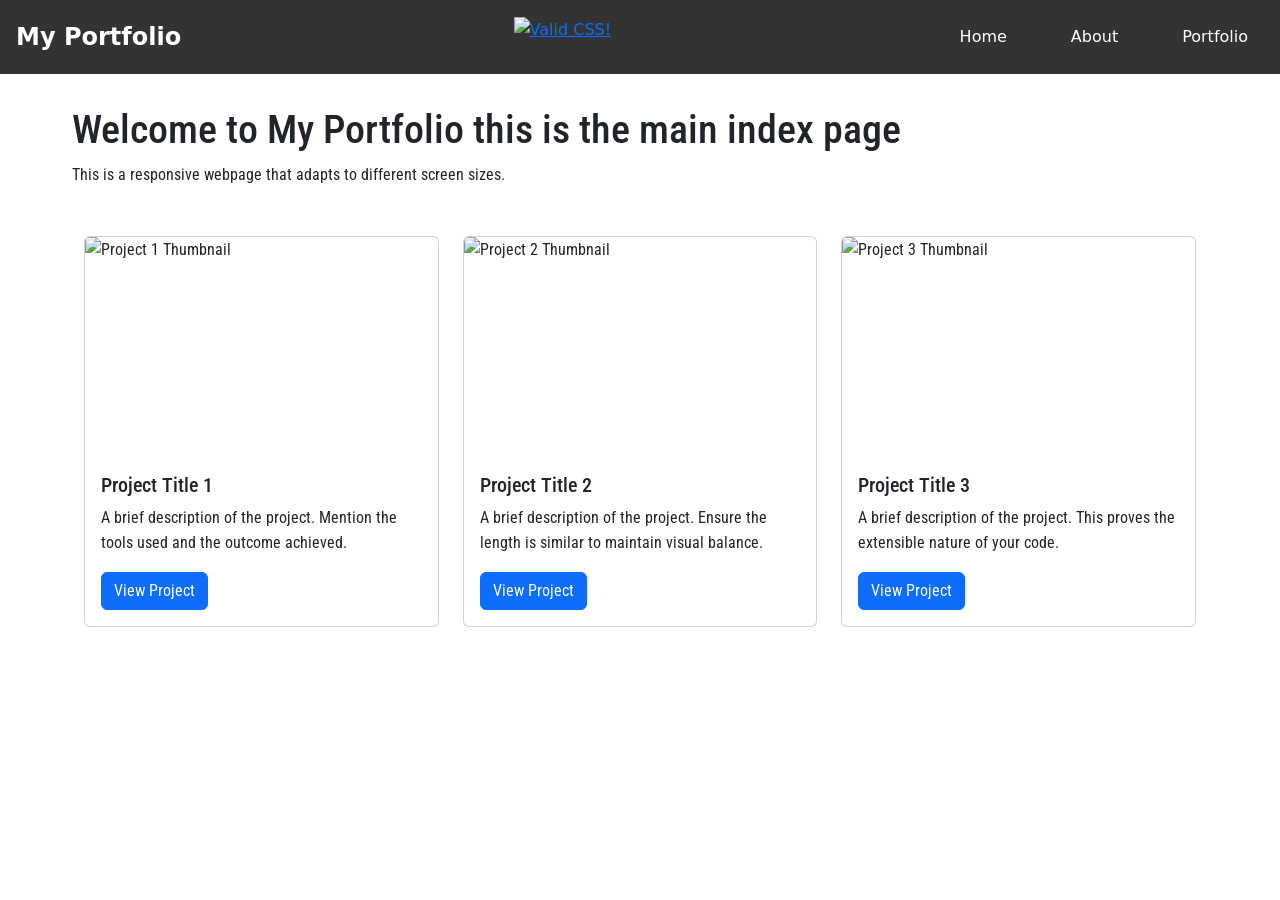
==== index.html @ 8ff5672f "changes to random image generator for cards" ====
<!DOCTYPE html>
<html lang="en">
<head>
    <meta charset="UTF-8">
    <meta name="viewport" content="width=device-width, initial-scale=1.0">
    <title>Portfolio</title>  
    <link href="https://cdn.jsdelivr.net/npm/bootstrap@5.3.3/dist/css/bootstrap.min.css" rel="stylesheet" integrity="sha384-QWTKZyjpPEjISv5WaRU9OFeRpok6YctnYmDr5pNlyT2bRjXh0JMhjY6hW+ALEwIH" crossorigin="anonymous">
    <link rel="stylesheet" href="css/header.css">  
    <link rel="preconnect" href="https://fonts.googleapis.com">
    <link rel="preconnect" href="https://fonts.gstatic.com" crossorigin>
    <link href="https://fonts.googleapis.com/css2?family=Roboto+Condensed:ital,wght@0,100..900;1,100..900&display=swap" rel="stylesheet">
    <link rel="stylesheet" href="css/main.css">
</head>
<body>
    <header>
        <div class="logo">My Portfolio</div>
        <p>
            <a href="https://jigsaw.w3.org/css-validator/check/referer">
                <img style="border:0;width:88px;height:31px"
                    src="https://jigsaw.w3.org/css-validator/images/vcss-blue"
                    alt="Valid CSS!" />
            </a>
        </p>
        <button class="menu-toggle" id="menuToggle">☰</button>
        <nav id="navMenu">
            <a href="index.html">Home</a>
            <a href="about.html">About</a>
            <a href="portfolio.html">Portfolio</a>
        </nav>
    </header>

    <main>
        <h1>Welcome to My Portfolio this is the main index page</h1>
        <p>This is a responsive webpage that adapts to different screen sizes.</p>

        

        <div class="container mt-5"> <div class="row">
    
            <div class="col-md-4 mb-4"> <div class="card h-100"> <img src="https://picsum.photos/300/200?random=1" class="card-img-top" alt="Project 1 Thumbnail">
                <div class="card-body">
                <h5 class="card-title">Project Title 1</h5>
                <p class="card-text">A brief description of the project. Mention the tools used and the outcome achieved.</p>
                <a href="#" class="btn btn-primary">View Project</a>
                </div>
            </div>
            </div>

            <div class="col-md-4 mb-4">
            <div class="card h-100">
                <img src="https://picsum.photos/300/200?random=2" class="card-img-top" alt="Project 2 Thumbnail">
                <div class="card-body">
                <h5 class="card-title">Project Title 2</h5>
                <p class="card-text">A brief description of the project. Ensure the length is similar to maintain visual balance.</p>
                <a href="#" class="btn btn-primary">View Project</a>
                </div>
            </div>
            </div>

            <div class="col-md-4 mb-4">
            <div class="card h-100">
                <img src="https://picsum.photos/300/200?random=3" class="card-img-top" alt="Project 3 Thumbnail">
                <div class="card-body">
                <h5 class="card-title">Project Title 3</h5>
                <p class="card-text">A brief description of the project. This proves the extensible nature of your code.</p>
                <a href="#" class="btn btn-primary">View Project</a>
                </div>
            </div>
            </div>

  </div>
</div>
    </main>

    <script>
        const menuToggle = document.getElementById('menuToggle');
        const navMenu = document.getElementById('navMenu');

        menuToggle.addEventListener('click', () => {
            navMenu.classList.toggle('active');
        });

        navMenu.querySelectorAll('a').forEach(link => {
            link.addEventListener('click', () => {
                navMenu.classList.remove('active');
            });
        });
    </script>
    <script src="https://cdn.jsdelivr.net/npm/bootstrap@5.3.3/dist/js/bootstrap.bundle.min.js" integrity="sha384-YvpcrYf0tY3lHB60NNkmXc5s9fDVZLESaAA55NDzOxhy9GkcIdslK1eN7N6jIeHz" crossorigin="anonymous"></script>
</body>
</html>
---- css/header.css ----
* {
    margin: 0;
    padding: 0;
    box-sizing: border-box;
}

body {
font-family: Arial, sans-serif;
line-height: 1.6;
}

header {
background-color: #333;
padding: 1rem;
display: flex;
justify-content: space-between;
align-items: center;
}

header {
    position: relative;
}

.logo {
color: white;
font-size: 1.5rem;
font-weight: bold;
}

nav {
display: flex;
gap: 2rem;
}

nav a {
color: white;
text-decoration: none;
padding: 0.5rem 1rem;
transition: background-color 0.3s;
}

nav a:hover {
background-color: #555;
border-radius: 4px;
}

.menu-toggle {
display: none;
background: none;
border: none;
color: white;
font-size: 1.5rem;
cursor: pointer;
}

main {
padding: 2rem;
max-width: 1200px;
margin: 0 auto;
}

@media (max-width: 768px) {
nav {
    display: none;
    flex-direction: column;
    gap: 0;
    position: absolute;
    top: 100%; 
    right: 0;
    left: 0;
    background-color: #333;
    width: 100%;
    z-index: 1000;
}

nav.active {
display: flex;
}

nav a {
padding: 1rem;
border-bottom: 1px solid #555;
}

.menu-toggle {
display: block;
}


}
---- css/main.css ----
body {
    font-family: 'Roboto Condensed', sans-serif;
}

header, .logo, #navMenu {
    font-family: system-ui, -apple-system, "Segoe UI", Roboto, "Helvetica Neue", Arial, sans-serif;
}

.card-img-top {
    height: 220px;
    object-fit: cover;
    object-position: center;
}

.card {
    transition: transform 0.2s;
}

.card:hover {
    transform: translateY(-5px);
    box-shadow: 0 4px 15px rgba(0,0,0,0.1);
}
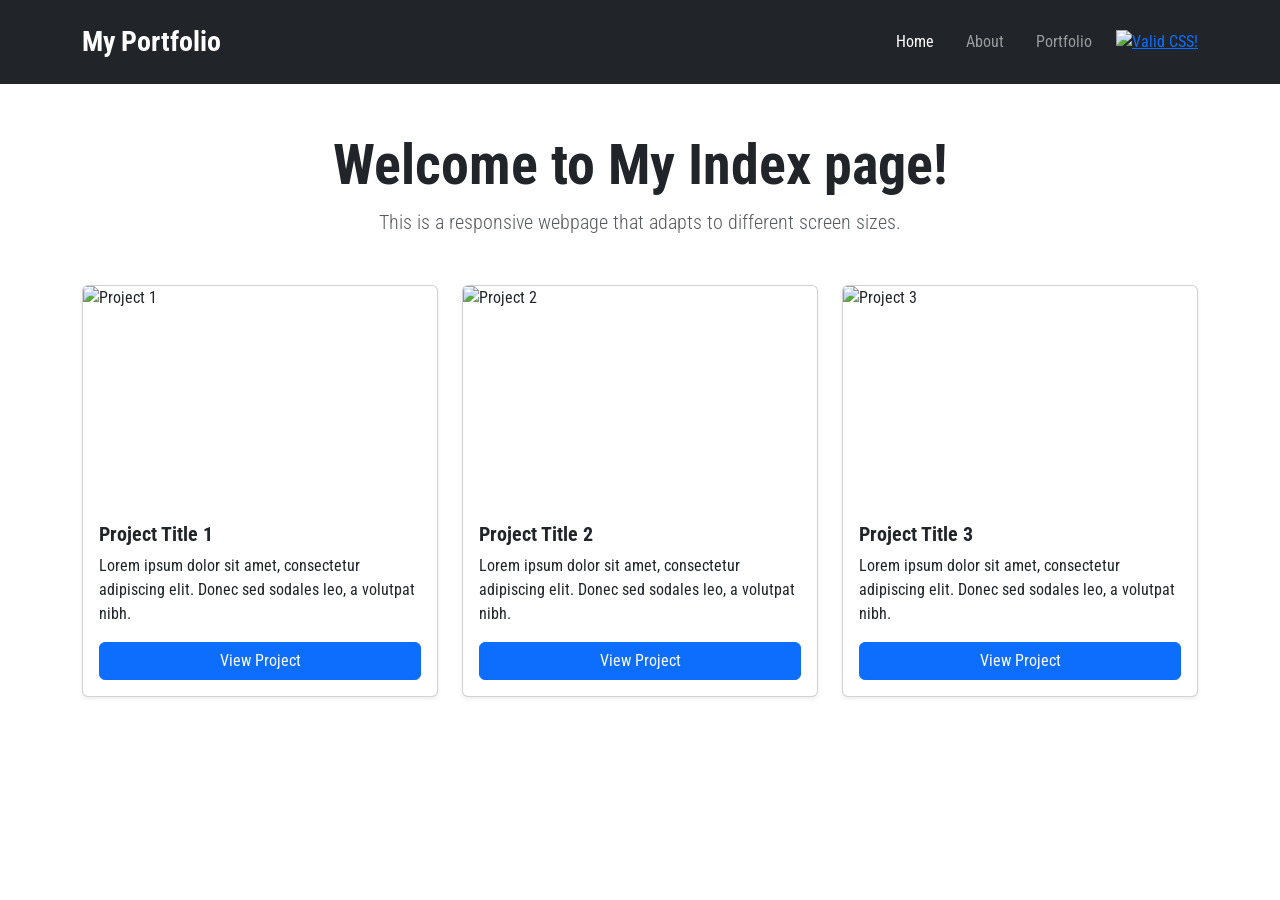
==== commit c58e8b4d: "added boostrap nav bar, removed use of header.css, added more content to the project cards, added a " ====
--- a/index.html
+++ b/index.html
@@ -5,87 +5,91 @@
     <meta name="viewport" content="width=device-width, initial-scale=1.0">
     <title>Portfolio</title>  
     <link href="https://cdn.jsdelivr.net/npm/bootstrap@5.3.3/dist/css/bootstrap.min.css" rel="stylesheet" integrity="sha384-QWTKZyjpPEjISv5WaRU9OFeRpok6YctnYmDr5pNlyT2bRjXh0JMhjY6hW+ALEwIH" crossorigin="anonymous">
-    <link rel="stylesheet" href="css/header.css">  
     <link rel="preconnect" href="https://fonts.googleapis.com">
     <link rel="preconnect" href="https://fonts.gstatic.com" crossorigin>
     <link href="https://fonts.googleapis.com/css2?family=Roboto+Condensed:ital,wght@0,100..900;1,100..900&display=swap" rel="stylesheet">
     <link rel="stylesheet" href="css/main.css">
 </head>
 <body>
-    <header>
-        <div class="logo">My Portfolio</div>
-        <p>
-            <a href="https://jigsaw.w3.org/css-validator/check/referer">
-                <img style="border:0;width:88px;height:31px"
-                    src="https://jigsaw.w3.org/css-validator/images/vcss-blue"
-                    alt="Valid CSS!" />
-            </a>
-        </p>
-        <button class="menu-toggle" id="menuToggle">☰</button>
-        <nav id="navMenu">
-            <a href="index.html">Home</a>
-            <a href="about.html">About</a>
-            <a href="portfolio.html">Portfolio</a>
-        </nav>
-    </header>
+    
+    <nav class="navbar navbar-expand-md navbar-dark bg-dark p-3">
+        <div class="container">
+            
+            <a class="navbar-brand fw-bold fs-3" href="#">My Portfolio</a>
 
-    <main>
-        <h1>Welcome to My Portfolio this is the main index page</h1>
-        <p>This is a responsive webpage that adapts to different screen sizes.</p>
+            <button class="navbar-toggler" type="button" data-bs-toggle="collapse" data-bs-target="#navbarNav" aria-controls="navbarNav" aria-expanded="false" aria-label="Toggle navigation">
+                <span class="navbar-toggler-icon"></span>
+            </button>
 
-        
+            <div class="collapse navbar-collapse" id="navbarNav">
+                <ul class="navbar-nav ms-auto align-items-center gap-3">
+                    
+                    <li class="nav-item">
+                        <a class="nav-link active" aria-current="page" href="index.html">Home</a>
+                    </li>
+                    <li class="nav-item">
+                        <a class="nav-link" href="about.html">About</a>
+                    </li>
+                    <li class="nav-item">
+                        <a class="nav-link" href="portfolio.html">Portfolio</a>
+                    </li>
 
-        <div class="container mt-5"> <div class="row">
-    
-            <div class="col-md-4 mb-4"> <div class="card h-100"> <img src="https://picsum.photos/300/200?random=1" class="card-img-top" alt="Project 1 Thumbnail">
-                <div class="card-body">
-                <h5 class="card-title">Project Title 1</h5>
-                <p class="card-text">A brief description of the project. Mention the tools used and the outcome achieved.</p>
-                <a href="#" class="btn btn-primary">View Project</a>
+                    <li class="nav-item">
+                        <a href="https://jigsaw.w3.org/css-validator/check/referer">
+                            <img style="border:0;width:88px;height:31px"
+                                src="https://jigsaw.w3.org/css-validator/images/vcss-blue"
+                                alt="Valid CSS!" />
+                        </a>
+                    </li>
+                </ul>
+            </div>
+        </div>
+    </nav>    
+
+    <main class="py-5">
+        <div class="container text-center mb-5">
+            <h1 class="display-4 fw-bold">Welcome to My Index page!</h1>
+            <p class="lead text-muted">This is a responsive webpage that adapts to different screen sizes.</p>
+        </div>
+
+        <div class="container">
+            <div class="row g-4">
+                <div class="col-md-4">
+                    <div class="card h-100 shadow-sm">
+                        <img src="https://picsum.photos/300/200?random=1" class="card-img-top object-fit-cover" style="height: 220px;" alt="Project 1">
+                        <div class="card-body d-flex flex-column">
+                            <h5 class="card-title fw-bold">Project Title 1</h5>
+                            <p class="card-text">Lorem ipsum dolor sit amet, consectetur adipiscing elit. Donec sed sodales leo, a volutpat nibh.</p>
+                            <a href="#" class="btn btn-primary mt-auto">View Project</a>
+                        </div>
+                    </div>
+                </div>
+
+                <div class="col-md-4">
+                    <div class="card h-100 shadow-sm">
+                        <img src="https://picsum.photos/300/200?random=2" class="card-img-top object-fit-cover" style="height: 220px;" alt="Project 2">
+                        <div class="card-body d-flex flex-column">
+                            <h5 class="card-title fw-bold">Project Title 2</h5>
+                            <p class="card-text">Lorem ipsum dolor sit amet, consectetur adipiscing elit. Donec sed sodales leo, a volutpat nibh.</p>
+                            <a href="#" class="btn btn-primary mt-auto">View Project</a>
+                        </div>
+                    </div>
+                </div>
+
+                <div class="col-md-4">
+                    <div class="card h-100 shadow-sm">
+                        <img src="https://picsum.photos/300/200?random=3" class="card-img-top object-fit-cover" style="height: 220px;" alt="Project 3">
+                        <div class="card-body d-flex flex-column">
+                            <h5 class="card-title fw-bold">Project Title 3</h5>
+                            <p class="card-text">Lorem ipsum dolor sit amet, consectetur adipiscing elit. Donec sed sodales leo, a volutpat nibh.</p>
+                            <a href="#" class="btn btn-primary mt-auto">View Project</a>
+                        </div>
+                    </div>
                 </div>
             </div>
-            </div>
-
-            <div class="col-md-4 mb-4">
-            <div class="card h-100">
-                <img src="https://picsum.photos/300/200?random=2" class="card-img-top" alt="Project 2 Thumbnail">
-                <div class="card-body">
-                <h5 class="card-title">Project Title 2</h5>
-                <p class="card-text">A brief description of the project. Ensure the length is similar to maintain visual balance.</p>
-                <a href="#" class="btn btn-primary">View Project</a>
-                </div>
-            </div>
-            </div>
-
-            <div class="col-md-4 mb-4">
-            <div class="card h-100">
-                <img src="https://picsum.photos/300/200?random=3" class="card-img-top" alt="Project 3 Thumbnail">
-                <div class="card-body">
-                <h5 class="card-title">Project Title 3</h5>
-                <p class="card-text">A brief description of the project. This proves the extensible nature of your code.</p>
-                <a href="#" class="btn btn-primary">View Project</a>
-                </div>
-            </div>
-            </div>
-
-  </div>
-</div>
+        </div>
     </main>
-
-    <script>
-        const menuToggle = document.getElementById('menuToggle');
-        const navMenu = document.getElementById('navMenu');
-
-        menuToggle.addEventListener('click', () => {
-            navMenu.classList.toggle('active');
-        });
-
-        navMenu.querySelectorAll('a').forEach(link => {
-            link.addEventListener('click', () => {
-                navMenu.classList.remove('active');
-            });
-        });
-    </script>
+    
     <script src="https://cdn.jsdelivr.net/npm/bootstrap@5.3.3/dist/js/bootstrap.bundle.min.js" integrity="sha384-YvpcrYf0tY3lHB60NNkmXc5s9fDVZLESaAA55NDzOxhy9GkcIdslK1eN7N6jIeHz" crossorigin="anonymous"></script>
 </body>
 </html>
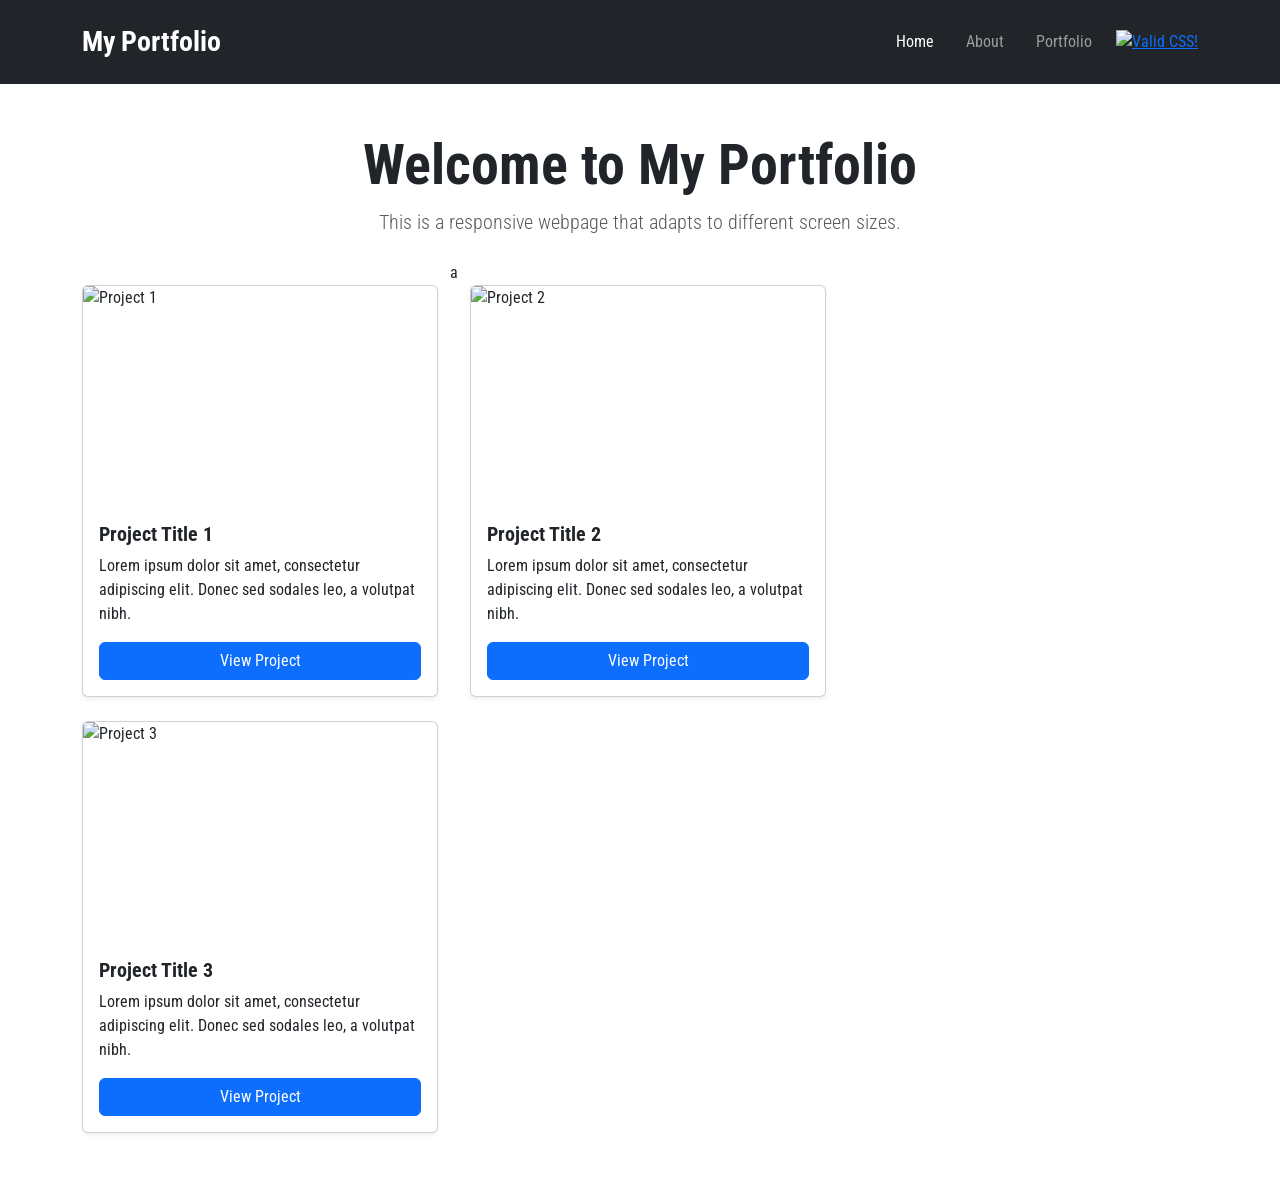
==== commit db74ef9a: "removed / from w3c badge image, changed h5 to h2 in all html files, added h5 to to card class title" ====
--- a/index.html
+++ b/index.html
@@ -38,7 +38,7 @@
                         <a href="https://jigsaw.w3.org/css-validator/check/referer">
                             <img style="border:0;width:88px;height:31px"
                                 src="https://jigsaw.w3.org/css-validator/images/vcss-blue"
-                                alt="Valid CSS!" />
+                                alt="Valid CSS!">
                         </a>
                     </li>
                 </ul>
@@ -48,7 +48,7 @@
 
     <main class="py-5">
         <div class="container text-center mb-5">
-            <h1 class="display-4 fw-bold">Welcome to My Index page!</h1>
+            <h1 class="display-4 fw-bold">Welcome to My Portfolio</h1>
             <p class="lead text-muted">This is a responsive webpage that adapts to different screen sizes.</p>
         </div>
 
@@ -58,18 +58,18 @@
                     <div class="card h-100 shadow-sm">
                         <img src="https://picsum.photos/300/200?random=1" class="card-img-top object-fit-cover" style="height: 220px;" alt="Project 1">
                         <div class="card-body d-flex flex-column">
-                            <h5 class="card-title fw-bold">Project Title 1</h5>
+                            <h2 class="h5 card-title fw-bold">Project Title 1</h2>
                             <p class="card-text">Lorem ipsum dolor sit amet, consectetur adipiscing elit. Donec sed sodales leo, a volutpat nibh.</p>
                             <a href="#" class="btn btn-primary mt-auto">View Project</a>
                         </div>
                     </div>
-                </div>
+                </div>a
 
                 <div class="col-md-4">
                     <div class="card h-100 shadow-sm">
                         <img src="https://picsum.photos/300/200?random=2" class="card-img-top object-fit-cover" style="height: 220px;" alt="Project 2">
                         <div class="card-body d-flex flex-column">
-                            <h5 class="card-title fw-bold">Project Title 2</h5>
+                            <h2 class="h5 card-title fw-bold">Project Title 2</h2>
                             <p class="card-text">Lorem ipsum dolor sit amet, consectetur adipiscing elit. Donec sed sodales leo, a volutpat nibh.</p>
                             <a href="#" class="btn btn-primary mt-auto">View Project</a>
                         </div>
@@ -80,7 +80,7 @@
                     <div class="card h-100 shadow-sm">
                         <img src="https://picsum.photos/300/200?random=3" class="card-img-top object-fit-cover" style="height: 220px;" alt="Project 3">
                         <div class="card-body d-flex flex-column">
-                            <h5 class="card-title fw-bold">Project Title 3</h5>
+                            <h2 class="h5 card-title fw-bold">Project Title 3</h2>
                             <p class="card-text">Lorem ipsum dolor sit amet, consectetur adipiscing elit. Donec sed sodales leo, a volutpat nibh.</p>
                             <a href="#" class="btn btn-primary mt-auto">View Project</a>
                         </div>
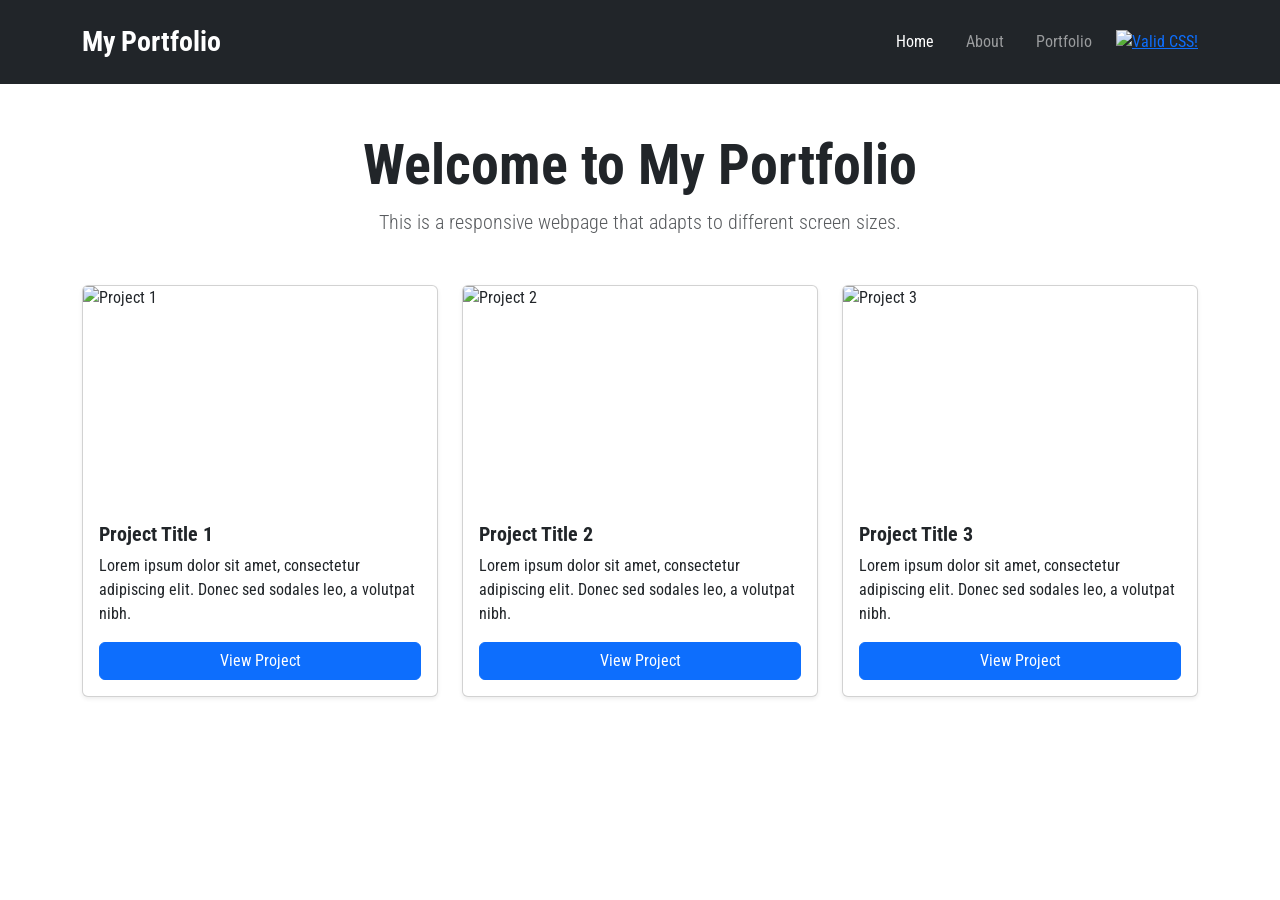
==== commit 61715dee: "removed 'a' from the end of the line in portfolio.html, index.html, and about.html to fix a typo. br" ====
--- a/index.html
+++ b/index.html
@@ -63,7 +63,7 @@
                             <a href="#" class="btn btn-primary mt-auto">View Project</a>
                         </div>
                     </div>
-                </div>a
+                </div>
 
                 <div class="col-md-4">
                     <div class="card h-100 shadow-sm">
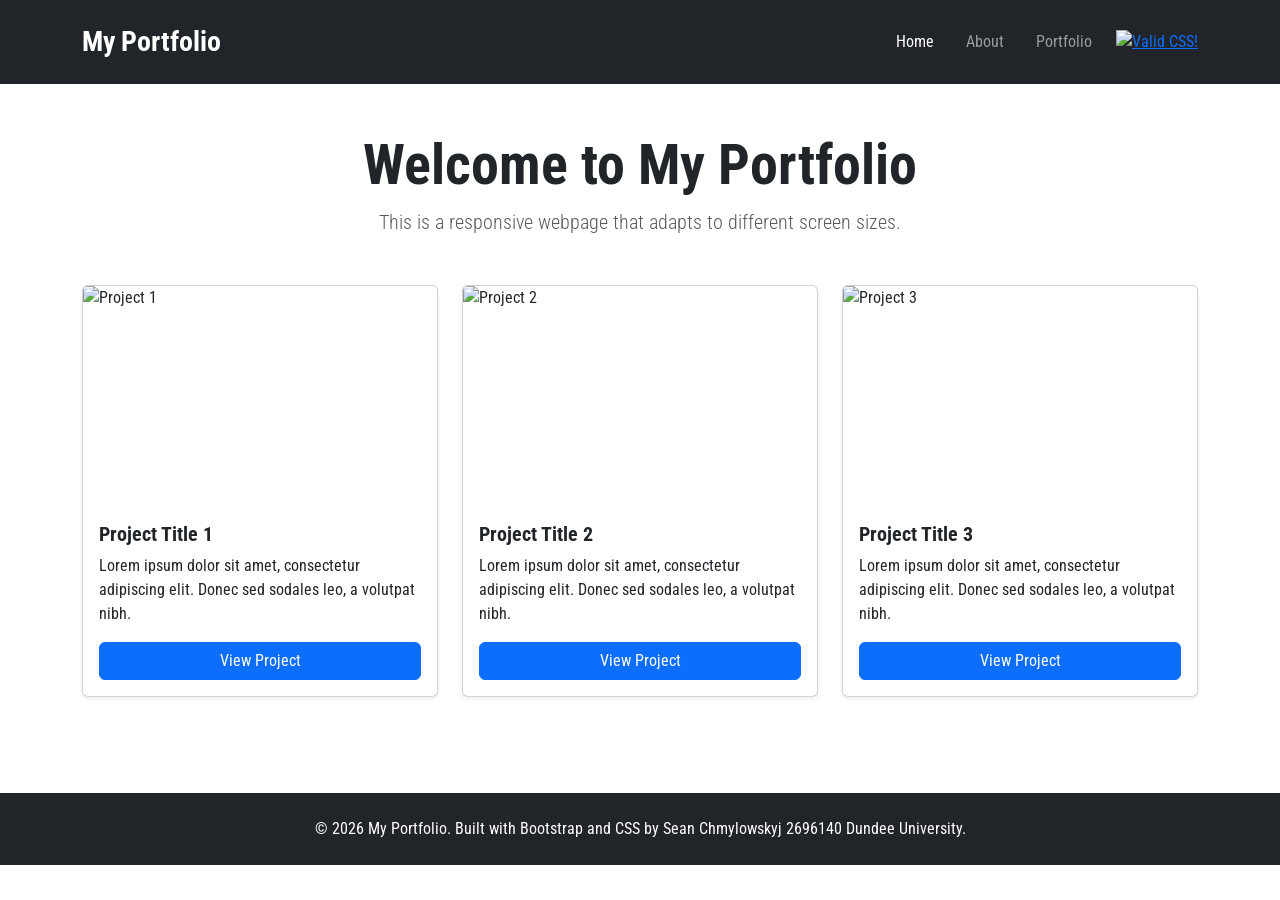
==== commit 1aea17cd: "added footer to index.html and about.html, fixed nav bar active links in index.html and about.html, " ====
--- a/index.html
+++ b/index.html
@@ -89,6 +89,12 @@
             </div>
         </div>
     </main>
+
+    <footer class="bg-dark text-white text-center py-4 mt-5">
+        <div class="container">
+            <p class="mb-0">© 2026 My Portfolio. Built with Bootstrap and CSS by Sean Chmylowskyj 2696140 Dundee University.</p>
+        </div>
+    </footer>
     
     <script src="https://cdn.jsdelivr.net/npm/bootstrap@5.3.3/dist/js/bootstrap.bundle.min.js" integrity="sha384-YvpcrYf0tY3lHB60NNkmXc5s9fDVZLESaAA55NDzOxhy9GkcIdslK1eN7N6jIeHz" crossorigin="anonymous"></script>
 </body>
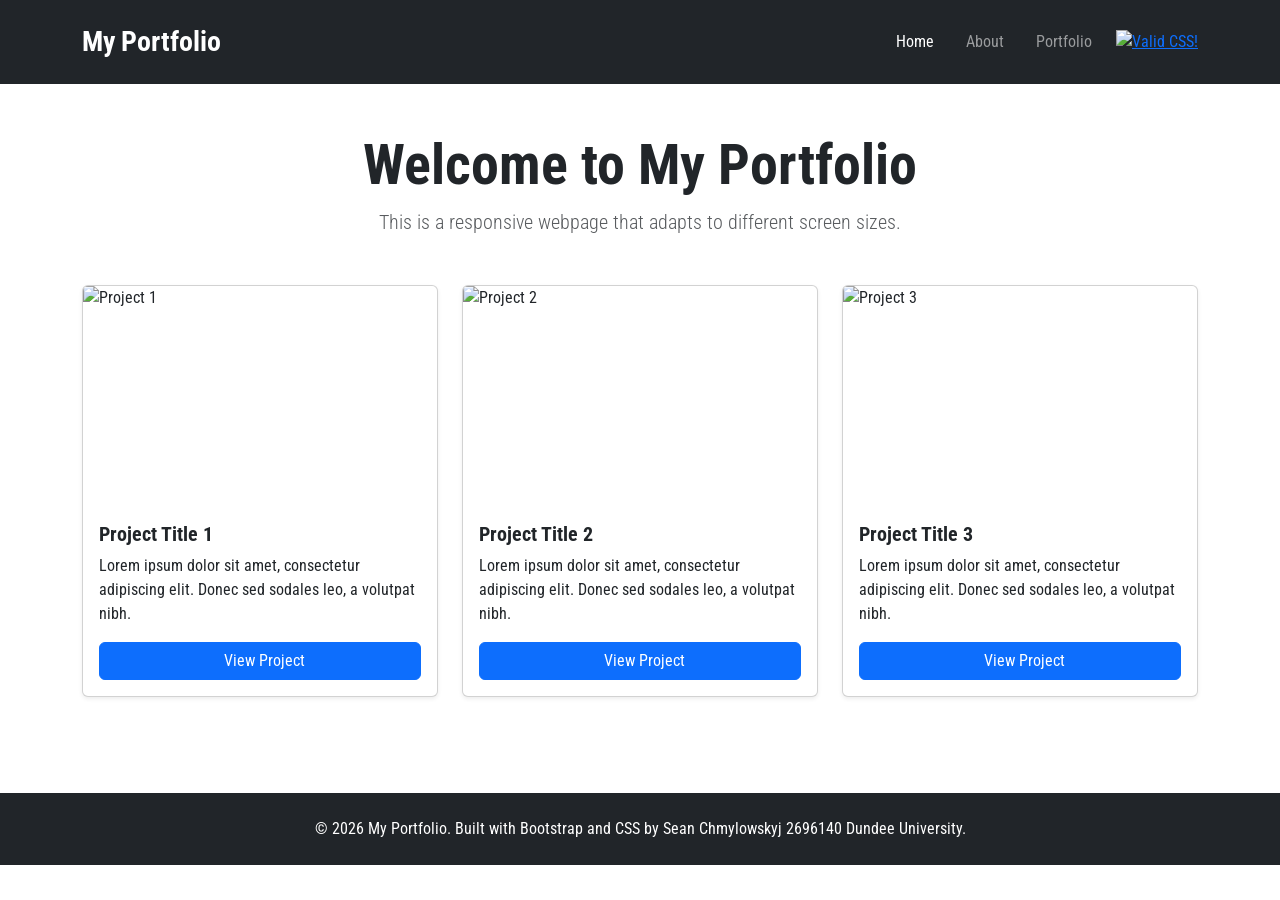
==== commit 1e7b3d36: "changed resolution of images in cards, added icons to buttons, and updated CSS validation link in in" ====
--- a/index.html
+++ b/index.html
@@ -35,7 +35,7 @@
                     </li>
 
                     <li class="nav-item">
-                        <a href="https://jigsaw.w3.org/css-validator/check/referer">
+                        <a href="https://jigsaw.w3.org/css-validator/validator?uri=https://seanmylo-sketch.github.io/Portfolio/">
                             <img style="border:0;width:88px;height:31px"
                                 src="https://jigsaw.w3.org/css-validator/images/vcss-blue"
                                 alt="Valid CSS!">
@@ -56,33 +56,39 @@
             <div class="row g-4">
                 <div class="col-md-4">
                     <div class="card h-100 shadow-sm">
-                        <img src="https://picsum.photos/300/200?random=1" class="card-img-top object-fit-cover" style="height: 220px;" alt="Project 1">
+                        <img src="https://picsum.photos/600/400?random=1" class="card-img-top object-fit-cover" style="height: 220px;" alt="Project 1">
                         <div class="card-body d-flex flex-column">
                             <h2 class="h5 card-title fw-bold">Project Title 1</h2>
                             <p class="card-text">Lorem ipsum dolor sit amet, consectetur adipiscing elit. Donec sed sodales leo, a volutpat nibh.</p>
-                            <a href="#" class="btn btn-primary mt-auto">View Project</a>
+                            <a href="#" class="btn btn-primary mt-auto">
+                                <i class="fa-solid fa-arrow-right-to-bracket me-2"></i>View Project
+                            </a>
                         </div>
                     </div>
                 </div>
 
                 <div class="col-md-4">
                     <div class="card h-100 shadow-sm">
-                        <img src="https://picsum.photos/300/200?random=2" class="card-img-top object-fit-cover" style="height: 220px;" alt="Project 2">
+                        <img src="https://picsum.photos/600/400?random=2" class="card-img-top object-fit-cover" style="height: 220px;" alt="Project 2">
                         <div class="card-body d-flex flex-column">
                             <h2 class="h5 card-title fw-bold">Project Title 2</h2>
                             <p class="card-text">Lorem ipsum dolor sit amet, consectetur adipiscing elit. Donec sed sodales leo, a volutpat nibh.</p>
-                            <a href="#" class="btn btn-primary mt-auto">View Project</a>
+                            <a href="#" class="btn btn-primary mt-auto">
+                                <i class="fa-solid fa-arrow-right-to-bracket me-2"></i>View Project
+                            </a>
                         </div>
                     </div>
                 </div>
 
                 <div class="col-md-4">
                     <div class="card h-100 shadow-sm">
-                        <img src="https://picsum.photos/300/200?random=3" class="card-img-top object-fit-cover" style="height: 220px;" alt="Project 3">
+                        <img src="https://picsum.photos/600/400?random=3" class="card-img-top object-fit-cover" style="height: 220px;" alt="Project 3">
                         <div class="card-body d-flex flex-column">
                             <h2 class="h5 card-title fw-bold">Project Title 3</h2>
                             <p class="card-text">Lorem ipsum dolor sit amet, consectetur adipiscing elit. Donec sed sodales leo, a volutpat nibh.</p>
-                            <a href="#" class="btn btn-primary mt-auto">View Project</a>
+                            <a href="#" class="btn btn-primary mt-auto">
+                                <i class="fa-solid fa-arrow-right-to-bracket me-2"></i>View Project
+                            </a>
                         </div>
                     </div>
                 </div>
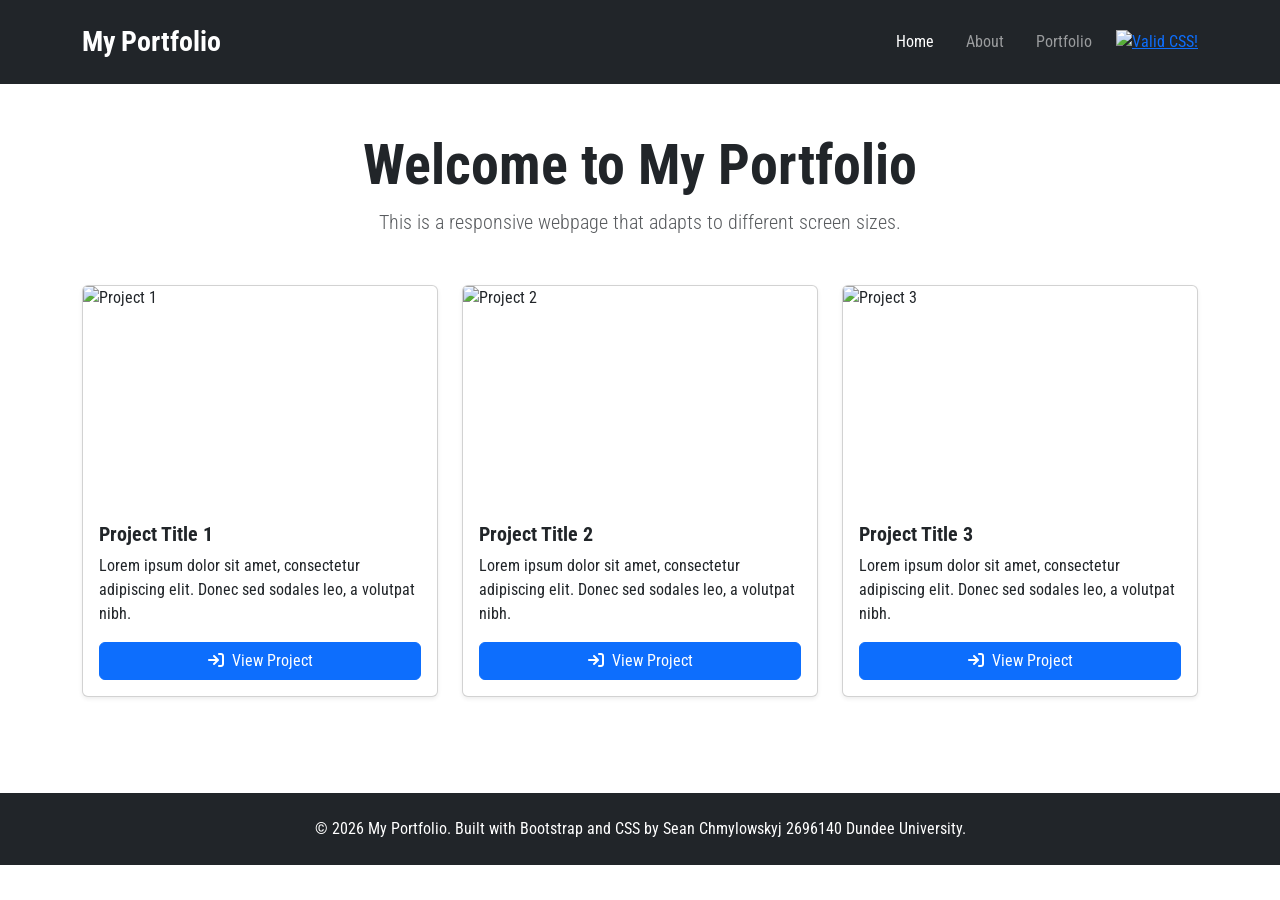
==== commit 1234d688: "added font-awesome icons to project cards and updated image sizes for better visual appeal" ====
--- a/index.html
+++ b/index.html
@@ -9,6 +9,7 @@
     <link rel="preconnect" href="https://fonts.gstatic.com" crossorigin>
     <link href="https://fonts.googleapis.com/css2?family=Roboto+Condensed:ital,wght@0,100..900;1,100..900&display=swap" rel="stylesheet">
     <link rel="stylesheet" href="css/main.css">
+    <link rel="stylesheet" href="https://cdnjs.cloudflare.com/ajax/libs/font-awesome/6.0.0/css/all.min.css">
 </head>
 <body>
     
